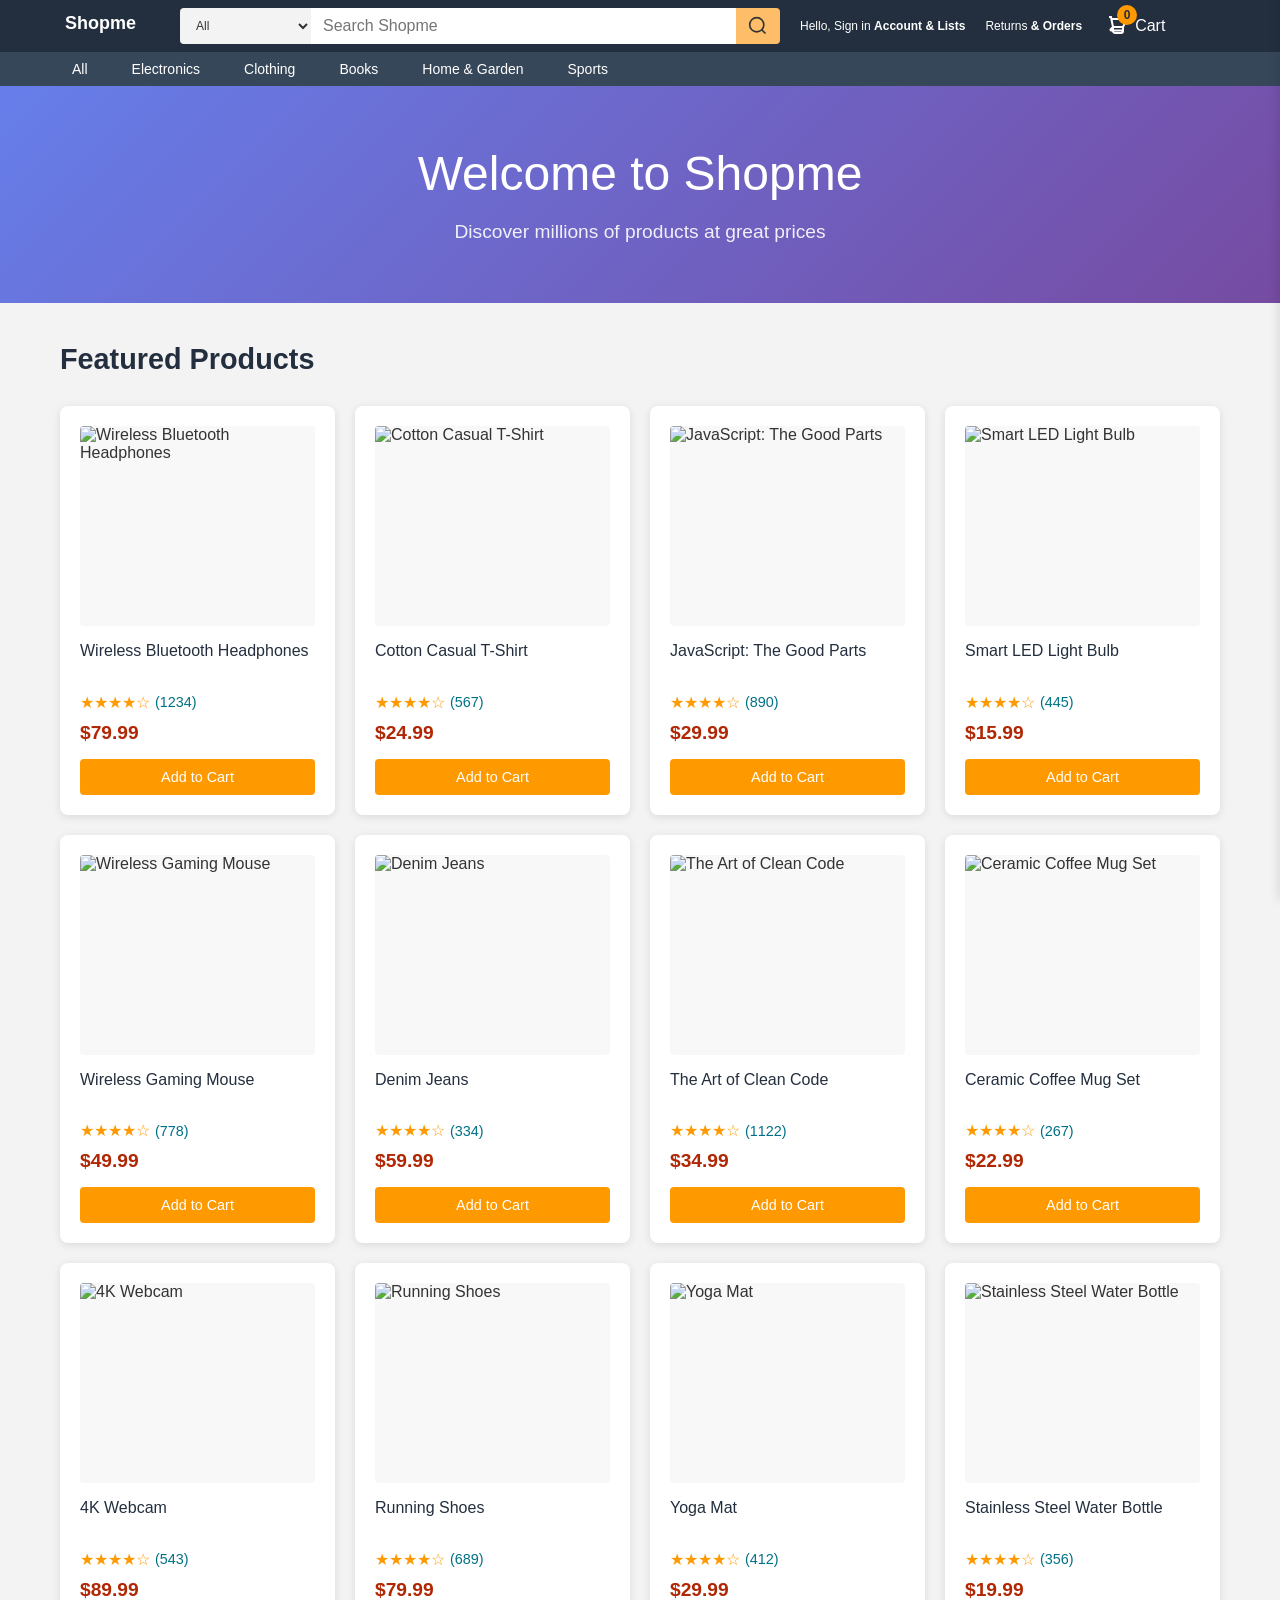
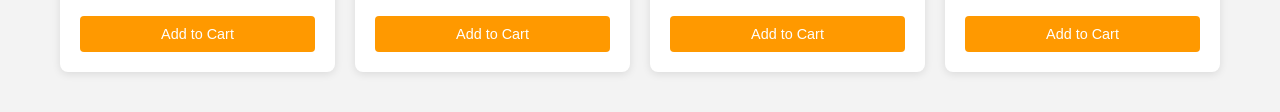
==== s3-static-website/index.html @ df6c2128 "Initial commit: S3 static website with CloudFront, WAF, and CloudWatch monitoring Includes the Terra" ====
<!DOCTYPE html>
<html lang="en">
<head>
    <meta charset="UTF-8">
    <meta name="viewport" content="width=device-width, initial-scale=1.0">
    <title>Shopme - Online Shopping</title>
    <link rel="stylesheet" href="styles.css">
</head>
<body>
    <!-- Header -->
    <header class="header">
        <div class="header-container">
            <!-- Logo -->
            <div class="logo">
                <a href="index.html">
                    <img src="[data-uri]" alt="Shopme">
                </a>
            </div>

            <!-- Search Bar -->
            <div class="search-container">
                <select class="search-category">
                    <option value="all">All</option>
                    <option value="electronics">Electronics</option>
                    <option value="clothing">Clothing</option>
                    <option value="books">Books</option>
                    <option value="home">Home & Garden</option>
                </select>
                <input type="text" class="search-input" placeholder="Search Shopme" id="searchInput">
                <button class="search-btn" onclick="searchProducts()">
                    <svg width="20" height="20" viewBox="0 0 24 24" fill="none">
                        <path d="M21 21L16.514 16.506L21 21ZM19 10.5C19 15.194 15.194 19 10.5 19C5.806 19 2 15.194 2 10.5C2 5.806 5.806 2 10.5 2C15.194 2 19 5.806 19 10.5Z" stroke="currentColor" stroke-width="2"/>
                    </svg>
                </button>
            </div>

            <!-- Account & Cart -->
            <div class="header-actions">
                <div class="account">
                    <span>Hello, Sign in</span>
                    <strong>Account & Lists</strong>
                </div>
                <div class="orders">
                    <span>Returns</span>
                    <strong>& Orders</strong>
                </div>
                <div class="cart" onclick="toggleCart()">
                    <svg width="24" height="24" viewBox="0 0 24 24" fill="none">
                        <path d="M3 3H5L5.4 5M7 13H17L21 5H5.4M7 13L5.4 5M7 13L4.7 15.3C4.3 15.7 4.6 16.5 5.1 16.5H17M17 13V17C17 18.1 16.1 19 15 19H9C7.9 19 7 18.1 7 17V13H17Z" stroke="currentColor" stroke-width="2"/>
                    </svg>
                    <span class="cart-count" id="cartCount">0</span>
                    <span>Cart</span>
                </div>
            </div>
        </div>
    </header>

    <!-- Navigation -->
    <nav class="nav">
        <div class="nav-container">
            <ul class="nav-links">
                <li><a href="#" onclick="filterProducts('all')">All</a></li>
                <li><a href="#" onclick="filterProducts('electronics')">Electronics</a></li>
                <li><a href="#" onclick="filterProducts('clothing')">Clothing</a></li>
                <li><a href="#" onclick="filterProducts('books')">Books</a></li>
                <li><a href="#" onclick="filterProducts('home')">Home & Garden</a></li>
                <li><a href="#" onclick="filterProducts('sports')">Sports</a></li>
            </ul>
        </div>
    </nav>

    <!-- Main Content -->
    <main class="main">
        <!-- Hero Banner -->
        <section class="hero">
            <div class="hero-content">
                <h1>Welcome to Shopme</h1>
                <p>Discover millions of products at great prices</p>
            </div>
        </section>

        <!-- Products Section -->
        <section class="products-section">
            <div class="container">
                <h2 id="sectionTitle">Featured Products</h2>
                <div class="products-grid" id="productsGrid">
                    <!-- Products will be loaded here -->
                </div>
            </div>
        </section>
    </main>

    <!-- Cart Sidebar -->
    <div class="cart-sidebar" id="cartSidebar">
        <div class="cart-header">
            <h3>Shopping Cart</h3>
            <button class="close-cart" onclick="toggleCart()">×</button>
        </div>
        <div class="cart-items" id="cartItems">
            <!-- Cart items will be displayed here -->
        </div>
        <div class="cart-footer">
            <div class="cart-total">
                <strong>Total: $<span id="cartTotal">0.00</span></strong>
            </div>
            <button class="checkout-btn" onclick="checkout()">Proceed to Checkout</button>
        </div>
    </div>

    <!-- Overlay -->
    <div class="overlay" id="overlay" onclick="toggleCart()"></div>

    <script src="script.js"></script>
</body>
</html>
---- s3-static-website/styles.css ----
/* Reset and Base Styles */
* {
    margin: 0;
    padding: 0;
    box-sizing: border-box;
}

body {
    font-family: 'Amazon Ember', Arial, sans-serif;
    background-color: #f3f3f3;
    color: #333;
}

.container {
    max-width: 1200px;
    margin: 0 auto;
    padding: 0 20px;
}

/* Header Styles */
.header {
    background-color: #232f3e;
    color: white;
    padding: 8px 0;
}

.header-container {
    display: flex;
    align-items: center;
    max-width: 1200px;
    margin: 0 auto;
    padding: 0 20px;
    gap: 20px;
}

.logo img {
    height: 30px;
}

.search-container {
    flex: 1;
    display: flex;
    max-width: 600px;
}

.search-category {
    background-color: #f3f3f3;
    border: none;
    padding: 8px 12px;
    border-radius: 4px 0 0 4px;
    color: #333;
    font-size: 12px;
    min-width: 60px;
}

.search-input {
    flex: 1;
    padding: 8px 12px;
    border: none;
    font-size: 16px;
    outline: none;
}

.search-btn {
    background-color: #febd69;
    border: none;
    padding: 8px 12px;
    border-radius: 0 4px 4px 0;
    cursor: pointer;
    color: #333;
    display: flex;
    align-items: center;
    justify-content: center;
}

.search-btn:hover {
    background-color: #f3a847;
}

.header-actions {
    display: flex;
    gap: 20px;
    align-items: center;
}

.account, .orders {
    cursor: pointer;
    font-size: 12px;
    line-height: 1.2;
}

.account:hover, .orders:hover {
    border: 1px solid white;
    padding: 4px;
    border-radius: 2px;
}

.cart {
    display: flex;
    align-items: center;
    gap: 5px;
    cursor: pointer;
    position: relative;
    padding: 4px;
    border-radius: 2px;
}

.cart:hover {
    border: 1px solid white;
}

.cart-count {
    background-color: #ff9900;
    color: #232f3e;
    border-radius: 50%;
    width: 20px;
    height: 20px;
    display: flex;
    align-items: center;
    justify-content: center;
    font-size: 12px;
    font-weight: bold;
    position: absolute;
    top: -5px;
    left: 15px;
}

/* Navigation Styles */
.nav {
    background-color: #37475a;
    padding: 8px 0;
}

.nav-container {
    max-width: 1200px;
    margin: 0 auto;
    padding: 0 20px;
}

.nav-links {
    display: flex;
    list-style: none;
    gap: 20px;
}

.nav-links a {
    color: white;
    text-decoration: none;
    padding: 8px 12px;
    border-radius: 2px;
    font-size: 14px;
}

.nav-links a:hover {
    background-color: #485769;
}

/* Hero Section */
.hero {
    background: linear-gradient(135deg, #667eea 0%, #764ba2 100%);
    color: white;
    padding: 60px 0;
    text-align: center;
}

.hero-content h1 {
    font-size: 3rem;
    margin-bottom: 20px;
    font-weight: 300;
}

.hero-content p {
    font-size: 1.2rem;
    opacity: 0.9;
}

/* Products Section */
.products-section {
    padding: 40px 0;
}

.products-section h2 {
    margin-bottom: 30px;
    font-size: 1.8rem;
    color: #232f3e;
}

.products-grid {
    display: grid;
    grid-template-columns: repeat(auto-fill, minmax(250px, 1fr));
    gap: 20px;
}

.product-card {
    background: white;
    border-radius: 8px;
    padding: 20px;
    box-shadow: 0 2px 8px rgba(0,0,0,0.1);
    transition: transform 0.2s, box-shadow 0.2s;
    cursor: pointer;
}

.product-card:hover {
    transform: translateY(-2px);
    box-shadow: 0 4px 16px rgba(0,0,0,0.15);
}

.product-image {
    width: 100%;
    height: 200px;
    background-color: #f8f8f8;
    border-radius: 4px;
    margin-bottom: 15px;
    display: flex;
    align-items: center;
    justify-content: center;
    overflow: hidden;
}

.product-image img {
    width: 100%;
    height: 100%;
    object-fit: cover;
    transition: transform 0.3s ease;
}

.product-card:hover .product-image img {
    transform: scale(1.05);
}

.product-title {
    font-size: 1rem;
    margin-bottom: 10px;
    color: #232f3e;
    font-weight: 500;
    line-height: 1.3;
    height: 2.6em;
    overflow: hidden;
}

.product-rating {
    display: flex;
    align-items: center;
    gap: 5px;
    margin-bottom: 10px;
}

.stars {
    color: #ff9900;
}

.rating-count {
    color: #007185;
    font-size: 0.9rem;
}

.product-price {
    font-size: 1.2rem;
    font-weight: bold;
    color: #B12704;
    margin-bottom: 15px;
}

.add-to-cart {
    width: 100%;
    background-color: #ff9900;
    color: white;
    border: none;
    padding: 10px;
    border-radius: 4px;
    font-size: 0.9rem;
    cursor: pointer;
    transition: background-color 0.2s;
}

.add-to-cart:hover {
    background-color: #e68900;
}

/* Cart Sidebar */
.cart-sidebar {
    position: fixed;
    top: 0;
    right: -400px;
    width: 400px;
    height: 100vh;
    background: white;
    box-shadow: -2px 0 10px rgba(0,0,0,0.1);
    transition: right 0.3s ease;
    z-index: 1001;
    display: flex;
    flex-direction: column;
}

.cart-sidebar.open {
    right: 0;
}

.cart-header {
    padding: 20px;
    border-bottom: 1px solid #ddd;
    display: flex;
    justify-content: space-between;
    align-items: center;
    background-color: #232f3e;
    color: white;
}

.close-cart {
    background: none;
    border: none;
    font-size: 24px;
    cursor: pointer;
    color: white;
}

.cart-items {
    flex: 1;
    padding: 20px;
    overflow-y: auto;
}

.cart-item {
    display: flex;
    gap: 15px;
    padding: 15px 0;
    border-bottom: 1px solid #eee;
}

.cart-item-image {
    width: 60px;
    height: 60px;
    background-color: #f8f8f8;
    border-radius: 4px;
    display: flex;
    align-items: center;
    justify-content: center;
    overflow: hidden;
    flex-shrink: 0;
}

.cart-item-image img {
    width: 100%;
    height: 100%;
    object-fit: cover;
}

.cart-item-details {
    flex: 1;
}

.cart-item-title {
    font-size: 0.9rem;
    margin-bottom: 5px;
    color: #232f3e;
}

.cart-item-price {
    font-weight: bold;
    color: #B12704;
    margin-bottom: 10px;
}

.quantity-controls {
    display: flex;
    align-items: center;
    gap: 10px;
}

.quantity-btn {
    background-color: #f0f0f0;
    border: 1px solid #ccc;
    width: 30px;
    height: 30px;
    border-radius: 4px;
    cursor: pointer;
    display: flex;
    align-items: center;
    justify-content: center;
}

.quantity-btn:hover {
    background-color: #e0e0e0;
}

.remove-item {
    background: none;
    border: none;
    color: #007185;
    cursor: pointer;
    font-size: 0.8rem;
    text-decoration: underline;
}

.cart-footer {
    padding: 20px;
    border-top: 1px solid #ddd;
    background-color: #f8f8f8;
}

.cart-total {
    margin-bottom: 15px;
    font-size: 1.2rem;
    text-align: right;
}

.checkout-btn {
    width: 100%;
    background-color: #ff9900;
    color: white;
    border: none;
    padding: 12px;
    border-radius: 4px;
    font-size: 1rem;
    cursor: pointer;
    transition: background-color 0.2s;
}

.checkout-btn:hover {
    background-color: #e68900;
}

.overlay {
    position: fixed;
    top: 0;
    left: 0;
    width: 100vw;
    height: 100vh;
    background-color: rgba(0,0,0,0.5);
    z-index: 1000;
    opacity: 0;
    visibility: hidden;
    transition: opacity 0.3s ease, visibility 0.3s ease;
}

.overlay.active {
    opacity: 1;
    visibility: visible;
}

/* Empty Cart Message */
.empty-cart {
    text-align: center;
    padding: 40px 20px;
    color: #666;
}

/* Responsive Design */
@media (max-width: 768px) {
    .header-container {
        flex-direction: column;
        gap: 10px;
    }
    
    .search-container {
        order: 3;
        width: 100%;
        max-width: none;
    }
    
    .header-actions {
        order: 2;
        justify-content: space-between;
        width: 100%;
    }
    
    .nav-links {
        flex-wrap: wrap;
        gap: 10px;
    }
    
    .hero-content h1 {
        font-size: 2rem;
    }
    
    .products-grid {
        grid-template-columns: repeat(auto-fill, minmax(200px, 1fr));
        gap: 15px;
    }
    
    .cart-sidebar {
        width: 100vw;
        right: -100vw;
    }
}
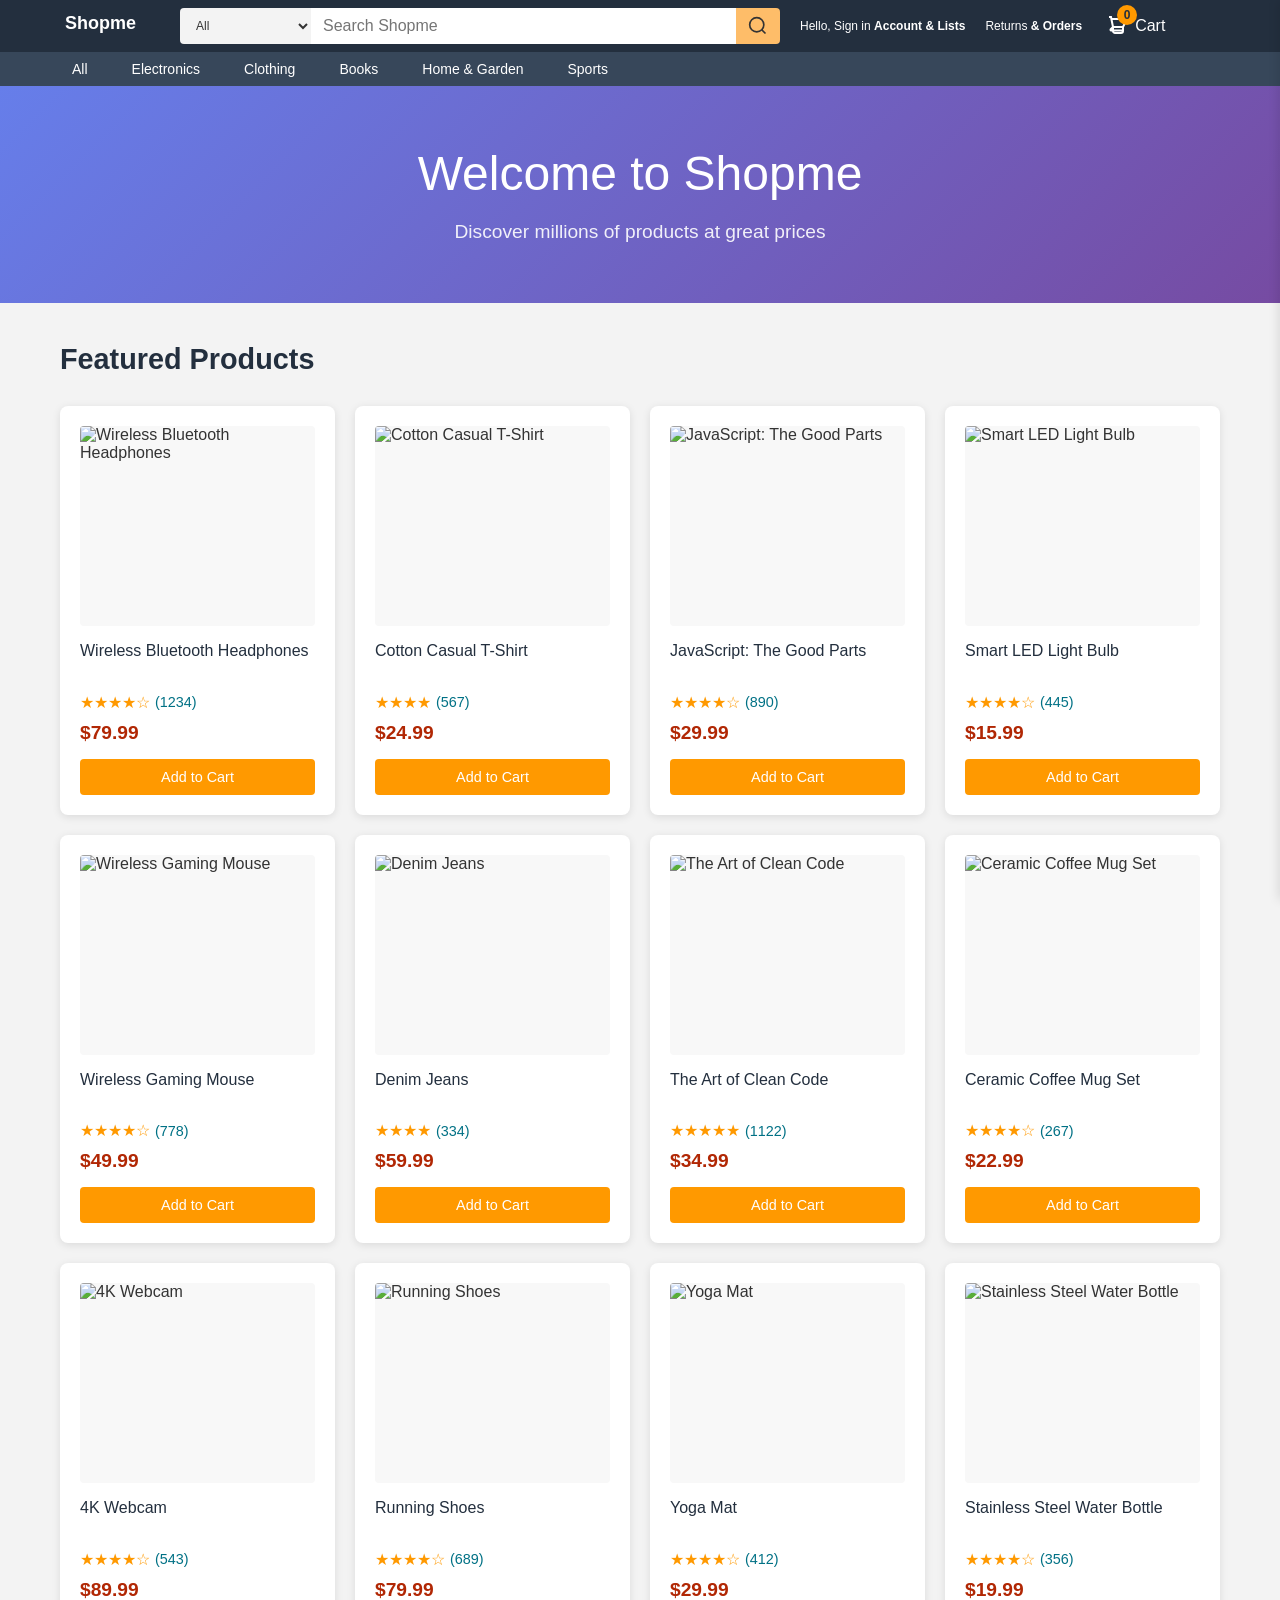
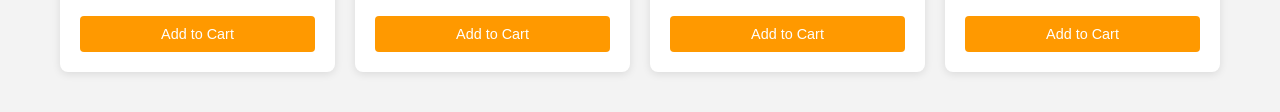
==== commit 776a5ccf: "Fix accessibility and display bugs in demo storefront - Cart trigger was a <div onclick>, unreachabl" ====
--- a/s3-static-website/index.html
+++ b/s3-static-website/index.html
@@ -3,7 +3,9 @@
 <head>
     <meta charset="UTF-8">
     <meta name="viewport" content="width=device-width, initial-scale=1.0">
+    <meta name="description" content="Shopme - shop electronics, clothing, books, home goods, and sports gear at great prices.">
     <title>Shopme - Online Shopping</title>
+    <link rel="preconnect" href="https://images.unsplash.com">
     <link rel="stylesheet" href="styles.css">
 </head>
 <body>
@@ -25,10 +27,11 @@
                     <option value="clothing">Clothing</option>
                     <option value="books">Books</option>
                     <option value="home">Home & Garden</option>
+                    <option value="sports">Sports</option>
                 </select>
-                <input type="text" class="search-input" placeholder="Search Shopme" id="searchInput">
-                <button class="search-btn" onclick="searchProducts()">
-                    <svg width="20" height="20" viewBox="0 0 24 24" fill="none">
+                <input type="text" class="search-input" placeholder="Search Shopme" id="searchInput" aria-label="Search Shopme">
+                <button class="search-btn" onclick="searchProducts()" aria-label="Search">
+                    <svg width="20" height="20" viewBox="0 0 24 24" fill="none" aria-hidden="true">
                         <path d="M21 21L16.514 16.506L21 21ZM19 10.5C19 15.194 15.194 19 10.5 19C5.806 19 2 15.194 2 10.5C2 5.806 5.806 2 10.5 2C15.194 2 19 5.806 19 10.5Z" stroke="currentColor" stroke-width="2"/>
                     </svg>
                 </button>
@@ -44,13 +47,13 @@
                     <span>Returns</span>
                     <strong>& Orders</strong>
                 </div>
-                <div class="cart" onclick="toggleCart()">
-                    <svg width="24" height="24" viewBox="0 0 24 24" fill="none">
+                <button class="cart" onclick="toggleCart()" aria-label="View cart">
+                    <svg width="24" height="24" viewBox="0 0 24 24" fill="none" aria-hidden="true">
                         <path d="M3 3H5L5.4 5M7 13H17L21 5H5.4M7 13L5.4 5M7 13L4.7 15.3C4.3 15.7 4.6 16.5 5.1 16.5H17M17 13V17C17 18.1 16.1 19 15 19H9C7.9 19 7 18.1 7 17V13H17Z" stroke="currentColor" stroke-width="2"/>
                     </svg>
                     <span class="cart-count" id="cartCount">0</span>
                     <span>Cart</span>
-                </div>
+                </button>
             </div>
         </div>
     </header>
@@ -94,7 +97,7 @@
     <div class="cart-sidebar" id="cartSidebar">
         <div class="cart-header">
             <h3>Shopping Cart</h3>
-            <button class="close-cart" onclick="toggleCart()">×</button>
+            <button class="close-cart" onclick="toggleCart()" aria-label="Close cart">×</button>
         </div>
         <div class="cart-items" id="cartItems">
             <!-- Cart items will be displayed here -->
--- a/s3-static-website/styles.css
+++ b/s3-static-website/styles.css
@@ -103,6 +103,10 @@
     position: relative;
     padding: 4px;
     border-radius: 2px;
+    background: none;
+    border: none;
+    font: inherit;
+    color: inherit;
 }
 
 .cart:hover {
